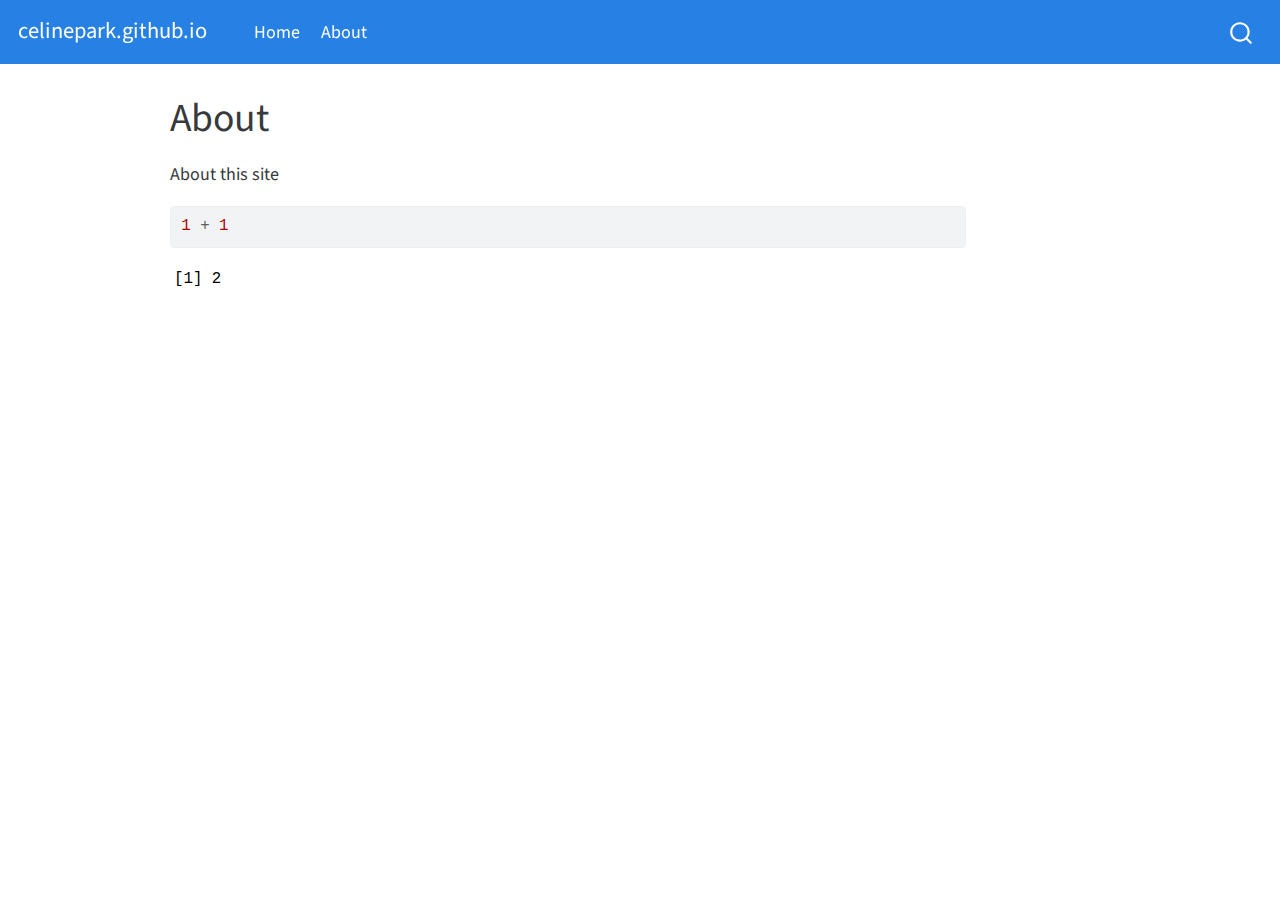
==== docs/about.html @ 0a76ab96 "committing the website" ====
<!DOCTYPE html>
<html xmlns="http://www.w3.org/1999/xhtml" lang="en" xml:lang="en"><head>

<meta charset="utf-8">
<meta name="generator" content="quarto-1.1.189">

<meta name="viewport" content="width=device-width, initial-scale=1.0, user-scalable=yes">


<title>celinepark.github.io - About</title>
<style>
code{white-space: pre-wrap;}
span.smallcaps{font-variant: small-caps;}
div.columns{display: flex; gap: min(4vw, 1.5em);}
div.column{flex: auto; overflow-x: auto;}
div.hanging-indent{margin-left: 1.5em; text-indent: -1.5em;}
ul.task-list{list-style: none;}
ul.task-list li input[type="checkbox"] {
  width: 0.8em;
  margin: 0 0.8em 0.2em -1.6em;
  vertical-align: middle;
}
pre > code.sourceCode { white-space: pre; position: relative; }
pre > code.sourceCode > span { display: inline-block; line-height: 1.25; }
pre > code.sourceCode > span:empty { height: 1.2em; }
.sourceCode { overflow: visible; }
code.sourceCode > span { color: inherit; text-decoration: inherit; }
div.sourceCode { margin: 1em 0; }
pre.sourceCode { margin: 0; }
@media screen {
div.sourceCode { overflow: auto; }
}
@media print {
pre > code.sourceCode { white-space: pre-wrap; }
pre > code.sourceCode > span { text-indent: -5em; padding-left: 5em; }
}
pre.numberSource code
  { counter-reset: source-line 0; }
pre.numberSource code > span
  { position: relative; left: -4em; counter-increment: source-line; }
pre.numberSource code > span > a:first-child::before
  { content: counter(source-line);
    position: relative; left: -1em; text-align: right; vertical-align: baseline;
    border: none; display: inline-block;
    -webkit-touch-callout: none; -webkit-user-select: none;
    -khtml-user-select: none; -moz-user-select: none;
    -ms-user-select: none; user-select: none;
    padding: 0 4px; width: 4em;
    color: #aaaaaa;
  }
pre.numberSource { margin-left: 3em; border-left: 1px solid #aaaaaa;  padding-left: 4px; }
div.sourceCode
  {   }
@media screen {
pre > code.sourceCode > span > a:first-child::before { text-decoration: underline; }
}
code span.al { color: #ff0000; font-weight: bold; } /* Alert */
code span.an { color: #60a0b0; font-weight: bold; font-style: italic; } /* Annotation */
code span.at { color: #7d9029; } /* Attribute */
code span.bn { color: #40a070; } /* BaseN */
code span.bu { color: #008000; } /* BuiltIn */
code span.cf { color: #007020; font-weight: bold; } /* ControlFlow */
code span.ch { color: #4070a0; } /* Char */
code span.cn { color: #880000; } /* Constant */
code span.co { color: #60a0b0; font-style: italic; } /* Comment */
code span.cv { color: #60a0b0; font-weight: bold; font-style: italic; } /* CommentVar */
code span.do { color: #ba2121; font-style: italic; } /* Documentation */
code span.dt { color: #902000; } /* DataType */
code span.dv { color: #40a070; } /* DecVal */
code span.er { color: #ff0000; font-weight: bold; } /* Error */
code span.ex { } /* Extension */
code span.fl { color: #40a070; } /* Float */
code span.fu { color: #06287e; } /* Function */
code span.im { color: #008000; font-weight: bold; } /* Import */
code span.in { color: #60a0b0; font-weight: bold; font-style: italic; } /* Information */
code span.kw { color: #007020; font-weight: bold; } /* Keyword */
code span.op { color: #666666; } /* Operator */
code span.ot { color: #007020; } /* Other */
code span.pp { color: #bc7a00; } /* Preprocessor */
code span.sc { color: #4070a0; } /* SpecialChar */
code span.ss { color: #bb6688; } /* SpecialString */
code span.st { color: #4070a0; } /* String */
code span.va { color: #19177c; } /* Variable */
code span.vs { color: #4070a0; } /* VerbatimString */
code span.wa { color: #60a0b0; font-weight: bold; font-style: italic; } /* Warning */
</style>


<script src="site_libs/quarto-nav/quarto-nav.js"></script>
<script src="site_libs/quarto-nav/headroom.min.js"></script>
<script src="site_libs/clipboard/clipboard.min.js"></script>
<script src="site_libs/quarto-search/autocomplete.umd.js"></script>
<script src="site_libs/quarto-search/fuse.min.js"></script>
<script src="site_libs/quarto-search/quarto-search.js"></script>
<meta name="quarto:offset" content="./">
<script src="site_libs/quarto-html/quarto.js"></script>
<script src="site_libs/quarto-html/popper.min.js"></script>
<script src="site_libs/quarto-html/tippy.umd.min.js"></script>
<script src="site_libs/quarto-html/anchor.min.js"></script>
<link href="site_libs/quarto-html/tippy.css" rel="stylesheet">
<link href="site_libs/quarto-html/quarto-syntax-highlighting.css" rel="stylesheet" id="quarto-text-highlighting-styles">
<script src="site_libs/bootstrap/bootstrap.min.js"></script>
<link href="site_libs/bootstrap/bootstrap-icons.css" rel="stylesheet">
<link href="site_libs/bootstrap/bootstrap.min.css" rel="stylesheet" id="quarto-bootstrap" data-mode="light">
<script id="quarto-search-options" type="application/json">{
  "location": "navbar",
  "copy-button": false,
  "collapse-after": 3,
  "panel-placement": "end",
  "type": "overlay",
  "limit": 20,
  "language": {
    "search-no-results-text": "No results",
    "search-matching-documents-text": "matching documents",
    "search-copy-link-title": "Copy link to search",
    "search-hide-matches-text": "Hide additional matches",
    "search-more-match-text": "more match in this document",
    "search-more-matches-text": "more matches in this document",
    "search-clear-button-title": "Clear",
    "search-detached-cancel-button-title": "Cancel",
    "search-submit-button-title": "Submit"
  }
}</script>


<link rel="stylesheet" href="styles.css">
</head>

<body class="nav-fixed">

<div id="quarto-search-results"></div>
  <header id="quarto-header" class="headroom fixed-top">
    <nav class="navbar navbar-expand-lg navbar-dark ">
      <div class="navbar-container container-fluid">
      <div class="navbar-brand-container">
    <a class="navbar-brand" href="./index.html">
    <span class="navbar-title">celinepark.github.io</span>
    </a>
  </div>
          <button class="navbar-toggler" type="button" data-bs-toggle="collapse" data-bs-target="#navbarCollapse" aria-controls="navbarCollapse" aria-expanded="false" aria-label="Toggle navigation" onclick="if (window.quartoToggleHeadroom) { window.quartoToggleHeadroom(); }">
  <span class="navbar-toggler-icon"></span>
</button>
          <div class="collapse navbar-collapse" id="navbarCollapse">
            <ul class="navbar-nav navbar-nav-scroll me-auto">
  <li class="nav-item">
    <a class="nav-link" href="./index.html">Home</a>
  </li>  
  <li class="nav-item">
    <a class="nav-link active" href="./about.html" aria-current="page">About</a>
  </li>  
</ul>
              <div id="quarto-search" class="" title="Search"></div>
          </div> <!-- /navcollapse -->
      </div> <!-- /container-fluid -->
    </nav>
</header>
<!-- content -->
<div id="quarto-content" class="quarto-container page-columns page-rows-contents page-layout-article page-navbar">
<!-- sidebar -->
<!-- margin-sidebar -->
    <div id="quarto-margin-sidebar" class="sidebar margin-sidebar">
        
    </div>
<!-- main -->
<main class="content" id="quarto-document-content">

<header id="title-block-header" class="quarto-title-block default">
<div class="quarto-title">
<h1 class="title">About</h1>
</div>



<div class="quarto-title-meta">

    
    
  </div>
  

</header>

<p>About this site</p>
<div class="cell">
<div class="sourceCode cell-code" id="cb1"><pre class="sourceCode r code-with-copy"><code class="sourceCode r"><span id="cb1-1"><a href="#cb1-1" aria-hidden="true" tabindex="-1"></a><span class="dv">1</span> <span class="sc">+</span> <span class="dv">1</span></span></code><button title="Copy to Clipboard" class="code-copy-button"><i class="bi"></i></button></pre></div>
<div class="cell-output cell-output-stdout">
<pre><code>[1] 2</code></pre>
</div>
</div>



</main> <!-- /main -->
<script id="quarto-html-after-body" type="application/javascript">
window.document.addEventListener("DOMContentLoaded", function (event) {
  const toggleBodyColorMode = (bsSheetEl) => {
    const mode = bsSheetEl.getAttribute("data-mode");
    const bodyEl = window.document.querySelector("body");
    if (mode === "dark") {
      bodyEl.classList.add("quarto-dark");
      bodyEl.classList.remove("quarto-light");
    } else {
      bodyEl.classList.add("quarto-light");
      bodyEl.classList.remove("quarto-dark");
    }
  }
  const toggleBodyColorPrimary = () => {
    const bsSheetEl = window.document.querySelector("link#quarto-bootstrap");
    if (bsSheetEl) {
      toggleBodyColorMode(bsSheetEl);
    }
  }
  toggleBodyColorPrimary();  
  const icon = "";
  const anchorJS = new window.AnchorJS();
  anchorJS.options = {
    placement: 'right',
    icon: icon
  };
  anchorJS.add('.anchored');
  const clipboard = new window.ClipboardJS('.code-copy-button', {
    target: function(trigger) {
      return trigger.previousElementSibling;
    }
  });
  clipboard.on('success', function(e) {
    // button target
    const button = e.trigger;
    // don't keep focus
    button.blur();
    // flash "checked"
    button.classList.add('code-copy-button-checked');
    var currentTitle = button.getAttribute("title");
    button.setAttribute("title", "Copied!");
    setTimeout(function() {
      button.setAttribute("title", currentTitle);
      button.classList.remove('code-copy-button-checked');
    }, 1000);
    // clear code selection
    e.clearSelection();
  });
  function tippyHover(el, contentFn) {
    const config = {
      allowHTML: true,
      content: contentFn,
      maxWidth: 500,
      delay: 100,
      arrow: false,
      appendTo: function(el) {
          return el.parentElement;
      },
      interactive: true,
      interactiveBorder: 10,
      theme: 'quarto',
      placement: 'bottom-start'
    };
    window.tippy(el, config); 
  }
  const noterefs = window.document.querySelectorAll('a[role="doc-noteref"]');
  for (var i=0; i<noterefs.length; i++) {
    const ref = noterefs[i];
    tippyHover(ref, function() {
      // use id or data attribute instead here
      let href = ref.getAttribute('data-footnote-href') || ref.getAttribute('href');
      try { href = new URL(href).hash; } catch {}
      const id = href.replace(/^#\/?/, "");
      const note = window.document.getElementById(id);
      return note.innerHTML;
    });
  }
  var bibliorefs = window.document.querySelectorAll('a[role="doc-biblioref"]');
  for (var i=0; i<bibliorefs.length; i++) {
    const ref = bibliorefs[i];
    const cites = ref.parentNode.getAttribute('data-cites').split(' ');
    tippyHover(ref, function() {
      var popup = window.document.createElement('div');
      cites.forEach(function(cite) {
        var citeDiv = window.document.createElement('div');
        citeDiv.classList.add('hanging-indent');
        citeDiv.classList.add('csl-entry');
        var biblioDiv = window.document.getElementById('ref-' + cite);
        if (biblioDiv) {
          citeDiv.innerHTML = biblioDiv.innerHTML;
        }
        popup.appendChild(citeDiv);
      });
      return popup.innerHTML;
    });
  }
});
</script>
</div> <!-- /content -->



</body></html>
---- docs/site_libs/quarto-html/tippy.css ----
.tippy-box[data-animation=fade][data-state=hidden]{opacity:0}[data-tippy-root]{max-width:calc(100vw - 10px)}.tippy-box{position:relative;background-color:#333;color:#fff;border-radius:4px;font-size:14px;line-height:1.4;white-space:normal;outline:0;transition-property:transform,visibility,opacity}.tippy-box[data-placement^=top]>.tippy-arrow{bottom:0}.tippy-box[data-placement^=top]>.tippy-arrow:before{bottom:-7px;left:0;border-width:8px 8px 0;border-top-color:initial;transform-origin:center top}.tippy-box[data-placement^=bottom]>.tippy-arrow{top:0}.tippy-box[data-placement^=bottom]>.tippy-arrow:before{top:-7px;left:0;border-width:0 8px 8px;border-bottom-color:initial;transform-origin:center bottom}.tippy-box[data-placement^=left]>.tippy-arrow{right:0}.tippy-box[data-placement^=left]>.tippy-arrow:before{border-width:8px 0 8px 8px;border-left-color:initial;right:-7px;transform-origin:center left}.tippy-box[data-placement^=right]>.tippy-arrow{left:0}.tippy-box[data-placement^=right]>.tippy-arrow:before{left:-7px;border-width:8px 8px 8px 0;border-right-color:initial;transform-origin:center right}.tippy-box[data-inertia][data-state=visible]{transition-timing-function:cubic-bezier(.54,1.5,.38,1.11)}.tippy-arrow{width:16px;height:16px;color:#333}.tippy-arrow:before{content:"";position:absolute;border-color:transparent;border-style:solid}.tippy-content{position:relative;padding:5px 9px;z-index:1}
---- docs/site_libs/quarto-html/quarto-syntax-highlighting.css ----
/* quarto syntax highlight colors */
:root {
  --quarto-hl-ot-color: #003B4F;
  --quarto-hl-at-color: #657422;
  --quarto-hl-ss-color: #20794D;
  --quarto-hl-an-color: #5E5E5E;
  --quarto-hl-fu-color: #4758AB;
  --quarto-hl-st-color: #20794D;
  --quarto-hl-cf-color: #003B4F;
  --quarto-hl-op-color: #5E5E5E;
  --quarto-hl-er-color: #AD0000;
  --quarto-hl-bn-color: #AD0000;
  --quarto-hl-al-color: #AD0000;
  --quarto-hl-va-color: #111111;
  --quarto-hl-bu-color: inherit;
  --quarto-hl-ex-color: inherit;
  --quarto-hl-pp-color: #AD0000;
  --quarto-hl-in-color: #5E5E5E;
  --quarto-hl-vs-color: #20794D;
  --quarto-hl-wa-color: #5E5E5E;
  --quarto-hl-do-color: #5E5E5E;
  --quarto-hl-im-color: #00769E;
  --quarto-hl-ch-color: #20794D;
  --quarto-hl-dt-color: #AD0000;
  --quarto-hl-fl-color: #AD0000;
  --quarto-hl-co-color: #5E5E5E;
  --quarto-hl-cv-color: #5E5E5E;
  --quarto-hl-cn-color: #8f5902;
  --quarto-hl-sc-color: #5E5E5E;
  --quarto-hl-dv-color: #AD0000;
  --quarto-hl-kw-color: #003B4F;
}

/* other quarto variables */
:root {
  --quarto-font-monospace: SFMono-Regular, Menlo, Monaco, Consolas, "Liberation Mono", "Courier New", monospace;
}

pre > code.sourceCode > span {
  color: #003B4F;
}

code span {
  color: #003B4F;
}

code.sourceCode > span {
  color: #003B4F;
}

div.sourceCode,
div.sourceCode pre.sourceCode {
  color: #003B4F;
}

code span.ot {
  color: #003B4F;
}

code span.at {
  color: #657422;
}

code span.ss {
  color: #20794D;
}

code span.an {
  color: #5E5E5E;
}

code span.fu {
  color: #4758AB;
}

code span.st {
  color: #20794D;
}

code span.cf {
  color: #003B4F;
}

code span.op {
  color: #5E5E5E;
}

code span.er {
  color: #AD0000;
}

code span.bn {
  color: #AD0000;
}

code span.al {
  color: #AD0000;
}

code span.va {
  color: #111111;
}

code span.pp {
  color: #AD0000;
}

code span.in {
  color: #5E5E5E;
}

code span.vs {
  color: #20794D;
}

code span.wa {
  color: #5E5E5E;
  font-style: italic;
}

code span.do {
  color: #5E5E5E;
  font-style: italic;
}

code span.im {
  color: #00769E;
}

code span.ch {
  color: #20794D;
}

code span.dt {
  color: #AD0000;
}

code span.fl {
  color: #AD0000;
}

code span.co {
  color: #5E5E5E;
}

code span.cv {
  color: #5E5E5E;
  font-style: italic;
}

code span.cn {
  color: #8f5902;
}

code span.sc {
  color: #5E5E5E;
}

code span.dv {
  color: #AD0000;
}

code span.kw {
  color: #003B4F;
}

.prevent-inlining {
  content: "</";
}

/*# sourceMappingURL=debc5d5d77c3f9108843748ff7464032.css.map */
---- docs/styles.css ----
/* css styles */
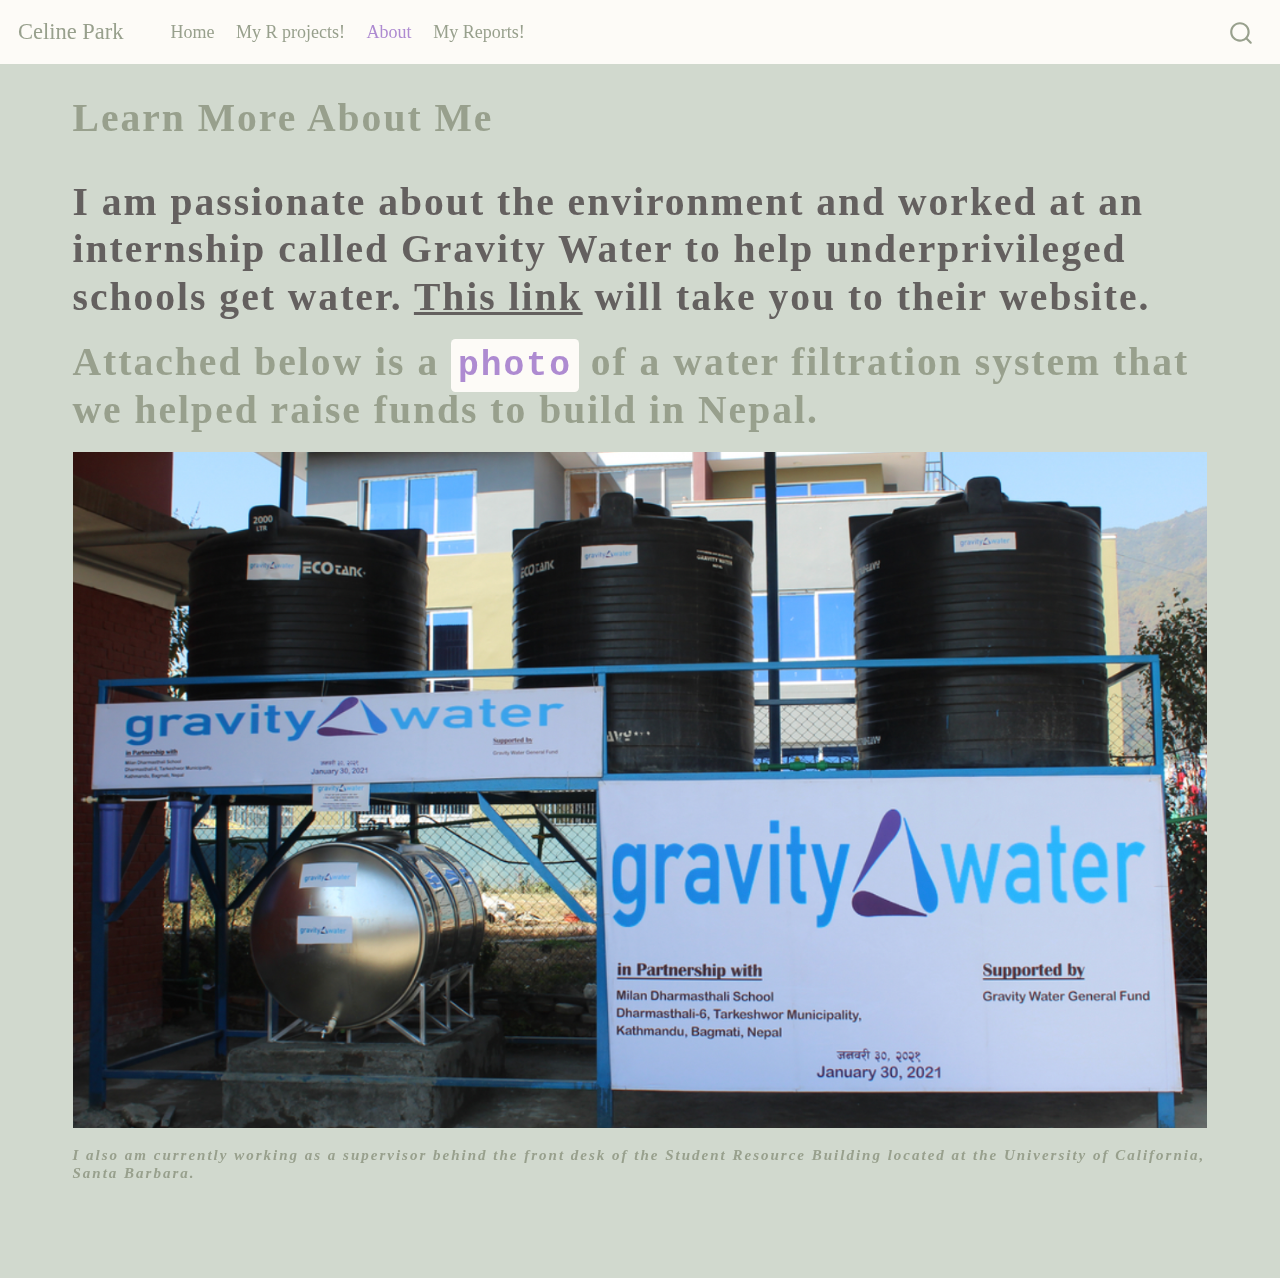
==== commit b64e304d: "finished website" ====
--- a/docs/about.html
+++ b/docs/about.html
@@ -7,7 +7,7 @@
 <meta name="viewport" content="width=device-width, initial-scale=1.0, user-scalable=yes">
 
 
-<title>celinepark.github.io - About</title>
+<title>Celine Park - Learn More About Me</title>
 <style>
 code{white-space: pre-wrap;}
 span.smallcaps{font-variant: small-caps;}
@@ -20,69 +20,6 @@
   margin: 0 0.8em 0.2em -1.6em;
   vertical-align: middle;
 }
-pre > code.sourceCode { white-space: pre; position: relative; }
-pre > code.sourceCode > span { display: inline-block; line-height: 1.25; }
-pre > code.sourceCode > span:empty { height: 1.2em; }
-.sourceCode { overflow: visible; }
-code.sourceCode > span { color: inherit; text-decoration: inherit; }
-div.sourceCode { margin: 1em 0; }
-pre.sourceCode { margin: 0; }
-@media screen {
-div.sourceCode { overflow: auto; }
-}
-@media print {
-pre > code.sourceCode { white-space: pre-wrap; }
-pre > code.sourceCode > span { text-indent: -5em; padding-left: 5em; }
-}
-pre.numberSource code
-  { counter-reset: source-line 0; }
-pre.numberSource code > span
-  { position: relative; left: -4em; counter-increment: source-line; }
-pre.numberSource code > span > a:first-child::before
-  { content: counter(source-line);
-    position: relative; left: -1em; text-align: right; vertical-align: baseline;
-    border: none; display: inline-block;
-    -webkit-touch-callout: none; -webkit-user-select: none;
-    -khtml-user-select: none; -moz-user-select: none;
-    -ms-user-select: none; user-select: none;
-    padding: 0 4px; width: 4em;
-    color: #aaaaaa;
-  }
-pre.numberSource { margin-left: 3em; border-left: 1px solid #aaaaaa;  padding-left: 4px; }
-div.sourceCode
-  {   }
-@media screen {
-pre > code.sourceCode > span > a:first-child::before { text-decoration: underline; }
-}
-code span.al { color: #ff0000; font-weight: bold; } /* Alert */
-code span.an { color: #60a0b0; font-weight: bold; font-style: italic; } /* Annotation */
-code span.at { color: #7d9029; } /* Attribute */
-code span.bn { color: #40a070; } /* BaseN */
-code span.bu { color: #008000; } /* BuiltIn */
-code span.cf { color: #007020; font-weight: bold; } /* ControlFlow */
-code span.ch { color: #4070a0; } /* Char */
-code span.cn { color: #880000; } /* Constant */
-code span.co { color: #60a0b0; font-style: italic; } /* Comment */
-code span.cv { color: #60a0b0; font-weight: bold; font-style: italic; } /* CommentVar */
-code span.do { color: #ba2121; font-style: italic; } /* Documentation */
-code span.dt { color: #902000; } /* DataType */
-code span.dv { color: #40a070; } /* DecVal */
-code span.er { color: #ff0000; font-weight: bold; } /* Error */
-code span.ex { } /* Extension */
-code span.fl { color: #40a070; } /* Float */
-code span.fu { color: #06287e; } /* Function */
-code span.im { color: #008000; font-weight: bold; } /* Import */
-code span.in { color: #60a0b0; font-weight: bold; font-style: italic; } /* Information */
-code span.kw { color: #007020; font-weight: bold; } /* Keyword */
-code span.op { color: #666666; } /* Operator */
-code span.ot { color: #007020; } /* Other */
-code span.pp { color: #bc7a00; } /* Preprocessor */
-code span.sc { color: #4070a0; } /* SpecialChar */
-code span.ss { color: #bb6688; } /* SpecialString */
-code span.st { color: #4070a0; } /* String */
-code span.va { color: #19177c; } /* Variable */
-code span.vs { color: #4070a0; } /* VerbatimString */
-code span.wa { color: #60a0b0; font-weight: bold; font-style: italic; } /* Warning */
 </style>
 
 
@@ -123,7 +60,6 @@
 }</script>
 
 
-<link rel="stylesheet" href="styles.css">
 </head>
 
 <body class="nav-fixed">
@@ -134,7 +70,7 @@
       <div class="navbar-container container-fluid">
       <div class="navbar-brand-container">
     <a class="navbar-brand" href="./index.html">
-    <span class="navbar-title">celinepark.github.io</span>
+    <span class="navbar-title">Celine Park</span>
     </a>
   </div>
           <button class="navbar-toggler" type="button" data-bs-toggle="collapse" data-bs-target="#navbarCollapse" aria-controls="navbarCollapse" aria-expanded="false" aria-label="Toggle navigation" onclick="if (window.quartoToggleHeadroom) { window.quartoToggleHeadroom(); }">
@@ -146,7 +82,13 @@
     <a class="nav-link" href="./index.html">Home</a>
   </li>  
   <li class="nav-item">
+    <a class="nav-link" href="./resources.html">My R projects!</a>
+  </li>  
+  <li class="nav-item">
     <a class="nav-link active" href="./about.html" aria-current="page">About</a>
+  </li>  
+  <li class="nav-item">
+    <a class="nav-link" href="./portfolio.html">My Reports!</a>
   </li>  
 </ul>
               <div id="quarto-search" class="" title="Search"></div>
@@ -155,18 +97,18 @@
     </nav>
 </header>
 <!-- content -->
-<div id="quarto-content" class="quarto-container page-columns page-rows-contents page-layout-article page-navbar">
+<div id="quarto-content" class="quarto-container page-columns page-rows-contents page-layout-full page-navbar">
 <!-- sidebar -->
 <!-- margin-sidebar -->
     <div id="quarto-margin-sidebar" class="sidebar margin-sidebar">
         
     </div>
 <!-- main -->
-<main class="content" id="quarto-document-content">
+<main class="content column-page" id="quarto-document-content">
 
 <header id="title-block-header" class="quarto-title-block default">
 <div class="quarto-title">
-<h1 class="title">About</h1>
+<h1 class="title">Learn More About Me</h1>
 </div>
 
 
@@ -180,17 +122,18 @@
 
 </header>
 
-<p>About this site</p>
-<div class="cell">
-<div class="sourceCode cell-code" id="cb1"><pre class="sourceCode r code-with-copy"><code class="sourceCode r"><span id="cb1-1"><a href="#cb1-1" aria-hidden="true" tabindex="-1"></a><span class="dv">1</span> <span class="sc">+</span> <span class="dv">1</span></span></code><button title="Copy to Clipboard" class="code-copy-button"><i class="bi"></i></button></pre></div>
-<div class="cell-output cell-output-stdout">
-<pre><code>[1] 2</code></pre>
-</div>
-</div>
-
-
-
-</main> <!-- /main -->
+<h1>
+<p>I am passionate about the environment and worked at an internship called Gravity Water to help underprivileged schools get water. <a href="https://www.gravitywater.org/">This link</a> will take you to their website.</p>
+</h1><h1 class="title">
+<p>Attached below is a <code>photo</code> of a water filtration system that we helped raise funds to build in Nepal.</p>
+<p><img src="nepal.png" class="img-fluid"></p>
+<p class="custom-subtitle">
+I also am currently working as a supervisor behind the front desk of the Student Resource Building located at the University of California, Santa Barbara.
+</p>
+
+
+
+</h1></main> <!-- /main -->
 <script id="quarto-html-after-body" type="application/javascript">
 window.document.addEventListener("DOMContentLoaded", function (event) {
   const toggleBodyColorMode = (bsSheetEl) => {
